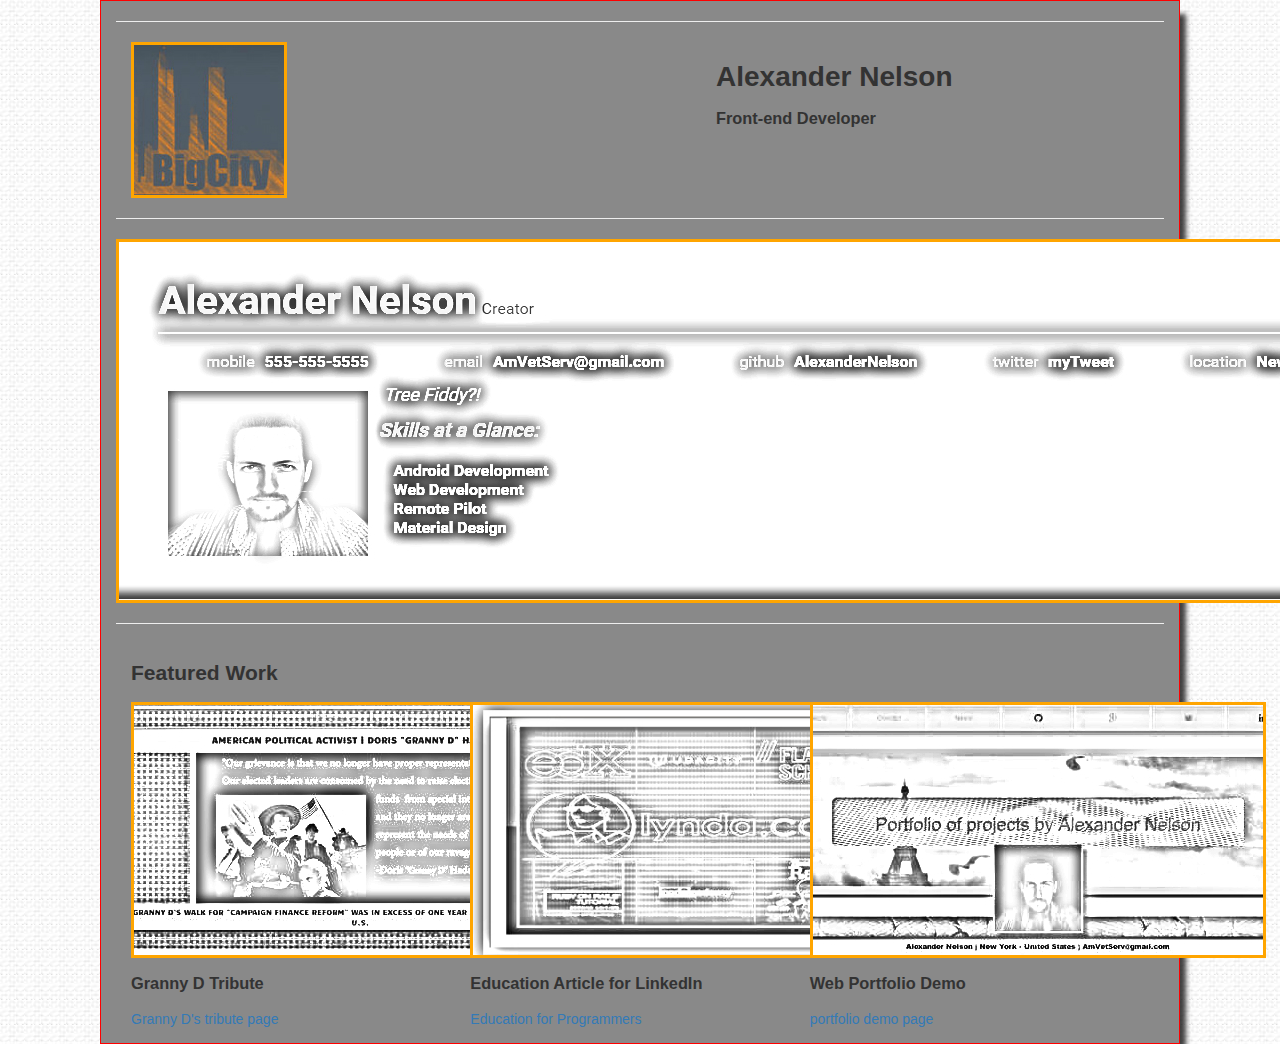
==== myPortfolio.html @ 995f4b0a "init commit" ====
<!DOCTYPE html>
<html>
<head>
  <title>Udacity Portfolio Project</title>
  <meta charset="utf-8">
  <meta name="viewport" content="width=device-width, initial-scale=1.0">
    <link rel="stylesheet" href="https://maxcdn.bootstrapcdn.com/bootstrap/3.3.7/css/bootstrap.min.css">
  <link href="http://fonts.googleapis.com/css?family=Lato:100,300,400,700" rel="stylesheet">
  <link rel="stylesheet" href="css/styles.css">
</head>



<body>
<div id="page">
  <div id="blanket" class="container-fluid">
  <hr>
    <header>
      <div class="container">
        <div class="row">
          <div class="col-md-6 logo">
            <img class="img-responsive" src="images/bigcity-logo4.jpg" alt="Alexander's Logo">
          </div>
          <div class="col-md-6 header-text">
            <h1 class="header-text-head">Alexander Nelson</h1>
            <h3>Front-end Developer</h3>
          </div>
        </div>
      </div>
    </header>
  <hr>


  <section class="row">
    <div class="col-md-12">
      <source class="img-responsive" media="(max-width:767px)" srcset="images/webres.PNG 2x, images/webres-opt.jpg 1x">
      <source media="(min-width:768px)" srcset="images/webres.PNG 2x, images/webres-opt.jpg
      </picture>1x">
      <img src="images/webres.jpg" alt="Hero image of Alexander Nelson">
    </div>
  </section>
<hr>
  <section class="col-md-12">
    <h2>Featured Work</h2>
    <div class="row feature-item-container">
      <div class="col-md-4 feature-item">
            <a href="#">
                <source class="img-responsive" media="(min-width:768px)" srcset="images/grannydlg.jpg 2x, images/grannydsm.jpg 1x">
                <img src="images/grannydsm.jpg" alt="Granny D with American flag surrounded by children">
            </a>
          <h3>Granny D Tribute</h3>
            <p><a href="https://alexandernelson.github.io/grannyd-webpage/">Granny D's tribute page</a></p>
      </div>
      <div class="col-md-4 feature-item">
          <a href="#">
              <source class="img-responsive" media="(min-width:768px)" srcset="images/mooclg.jpg 2x, images/moocsm.jpg 1x">
              <img src="images/moocsm.jpg" alt="Article of MOOC providers">
          </a>
        <h3>Education Article for LinkedIn</h3>
          <p><a href="https://www.linkedin.com/pulse/i-cant-stop-coding-learning-thanks-all-contributors-online-nelson?trk=prof-post">Education for Programmers</a></p>
      </div>
      <div class="col-md-4 feature-item">
          <a href="#">
              <source class="img-responsive" media="(min-width:768px)" srcset="images/portlg.jpg 2x, images/portsm.jpg 1x">
              <img src="images/portsm.jpg" alt="Webportfolio preview">
          </a>
          <h3>Web Portfolio Demo</h3>
          <p><a href="https://alexandernelson.github.io/Developer-Education-And-Projects-By-Alexander-Nelson/">portfolio demo page</a></p>
      </div>
    </div>
  </section>
</div>
</div>
</body>
</html>
---- css/styles.css ----
.feature-item {
    width:33.333%;
}

.feature-item-container {
    width:100%;
}

/*.container {
    margin: 0 auto;
    padding: 0 15px;
    width: 100%;
}*/

article, aside, footer, header, hgroup, main, nav, section{
    display: block;
}

h1 {
    display: block;
    font-size: 2em;
    -webkit-margin-before: 0.67;
    -webkit-margin-after: 0.67;
    -webkit-margin-start: 0px;
    -webkit-margin-end: 0px;
    font-weight: bold;
}

h3 {
    display: block;
    font-size: 1.17em;
    -webkit-margin-before: 1em;
    -webkit-margin-after: 1em;
    -webkit-margin-start: 0px;
    -webkit-margin-end: 0px;
    font-weight: bold;
}

figure {
    display: block;
    -webkit-margin-before: 1em;
    -webkit-margin-after: 1em;
    -webkit-margin-start: 40px;
    -webkit-margin-end: 40px;
}

h2 {
    display: block;
    font-size: 1.5em;
    -webkit-margin-before: 0.83em;
    -webkit-margin-after: 0.83em;
    -webkit-margin-start: 0px;
    -webkit-margin-end: 0px;
    font-weight: bold;
}

p {
    display: block;
    -webkit-margin-before: 1em;
    -webkit-margin-after: 1em;
    -webkit-margin-start: 0px;
    -webkit-margin-end: 0px;
}

#blanket {
  margin-left: auto;
  margin-right: auto;
  background-color: #898989;
  max-width: 1080px;
  border: 1px solid red;
  -webkit-box-shadow: 10px 10px 5px -4px rgba(0,0,0,0.75);
  -moz-box-shadow: 10px 10px 5px -4px rgba(0,0,0,0.75);
  box-shadow: 10px 10px 5px -4px rgba(0,0,0,0.75);
}

#page {
 background-image: url("../images/wht-bg.jpg");
    background-repeat: repeat;
}

img{
    border: 3px solid orange;
}
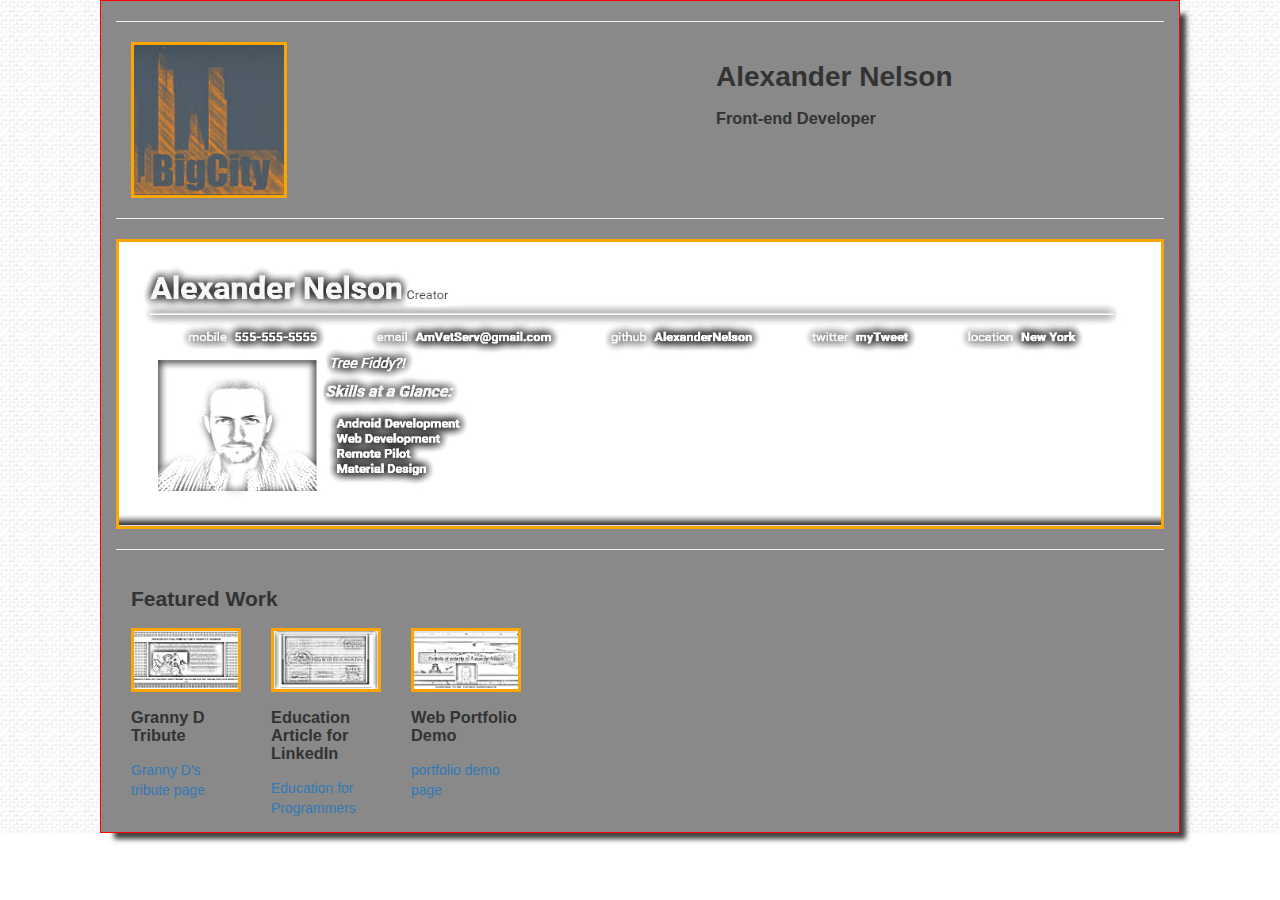
==== commit 5ec8c596: "add image responsive to features" ====
--- a/myPortfolio.html
+++ b/myPortfolio.html
@@ -33,10 +33,8 @@
 
   <section class="row">
     <div class="col-md-12">
-      <source class="img-responsive" media="(max-width:767px)" srcset="images/webres.PNG 2x, images/webres-opt.jpg 1x">
-      <source media="(min-width:768px)" srcset="images/webres.PNG 2x, images/webres-opt.jpg
-      </picture>1x">
-      <img src="images/webres.jpg" alt="Hero image of Alexander Nelson">
+
+      <img class="img-responsive" src="images/webres.jpg" alt="Hero image of Alexander Nelson">
     </div>
   </section>
 <hr>
@@ -46,7 +44,7 @@
       <div class="col-md-4 feature-item">
             <a href="#">
                 <source class="img-responsive" media="(min-width:768px)" srcset="images/grannydlg.jpg 2x, images/grannydsm.jpg 1x">
-                <img src="images/grannydsm.jpg" alt="Granny D with American flag surrounded by children">
+                <img class="img-responsive" src="images/grannydsm.jpg" alt="Granny D with American flag surrounded by children">
             </a>
           <h3>Granny D Tribute</h3>
             <p><a href="https://alexandernelson.github.io/grannyd-webpage/">Granny D's tribute page</a></p>
@@ -54,7 +52,7 @@
       <div class="col-md-4 feature-item">
           <a href="#">
               <source class="img-responsive" media="(min-width:768px)" srcset="images/mooclg.jpg 2x, images/moocsm.jpg 1x">
-              <img src="images/moocsm.jpg" alt="Article of MOOC providers">
+              <img class="img-responsive" src="images/moocsm.jpg" alt="Article of MOOC providers">
           </a>
         <h3>Education Article for LinkedIn</h3>
           <p><a href="https://www.linkedin.com/pulse/i-cant-stop-coding-learning-thanks-all-contributors-online-nelson?trk=prof-post">Education for Programmers</a></p>
@@ -62,7 +60,7 @@
       <div class="col-md-4 feature-item">
           <a href="#">
               <source class="img-responsive" media="(min-width:768px)" srcset="images/portlg.jpg 2x, images/portsm.jpg 1x">
-              <img src="images/portsm.jpg" alt="Webportfolio preview">
+              <img class="img-responsive" src="images/portsm.jpg" alt="Webportfolio preview">
           </a>
           <h3>Web Portfolio Demo</h3>
           <p><a href="https://alexandernelson.github.io/Developer-Education-And-Projects-By-Alexander-Nelson/">portfolio demo page</a></p>
--- a/css/styles.css
+++ b/css/styles.css
@@ -1,5 +1,5 @@
 .feature-item {
-    width:33.333%;
+    width:10em;
 }
 
 .feature-item-container {
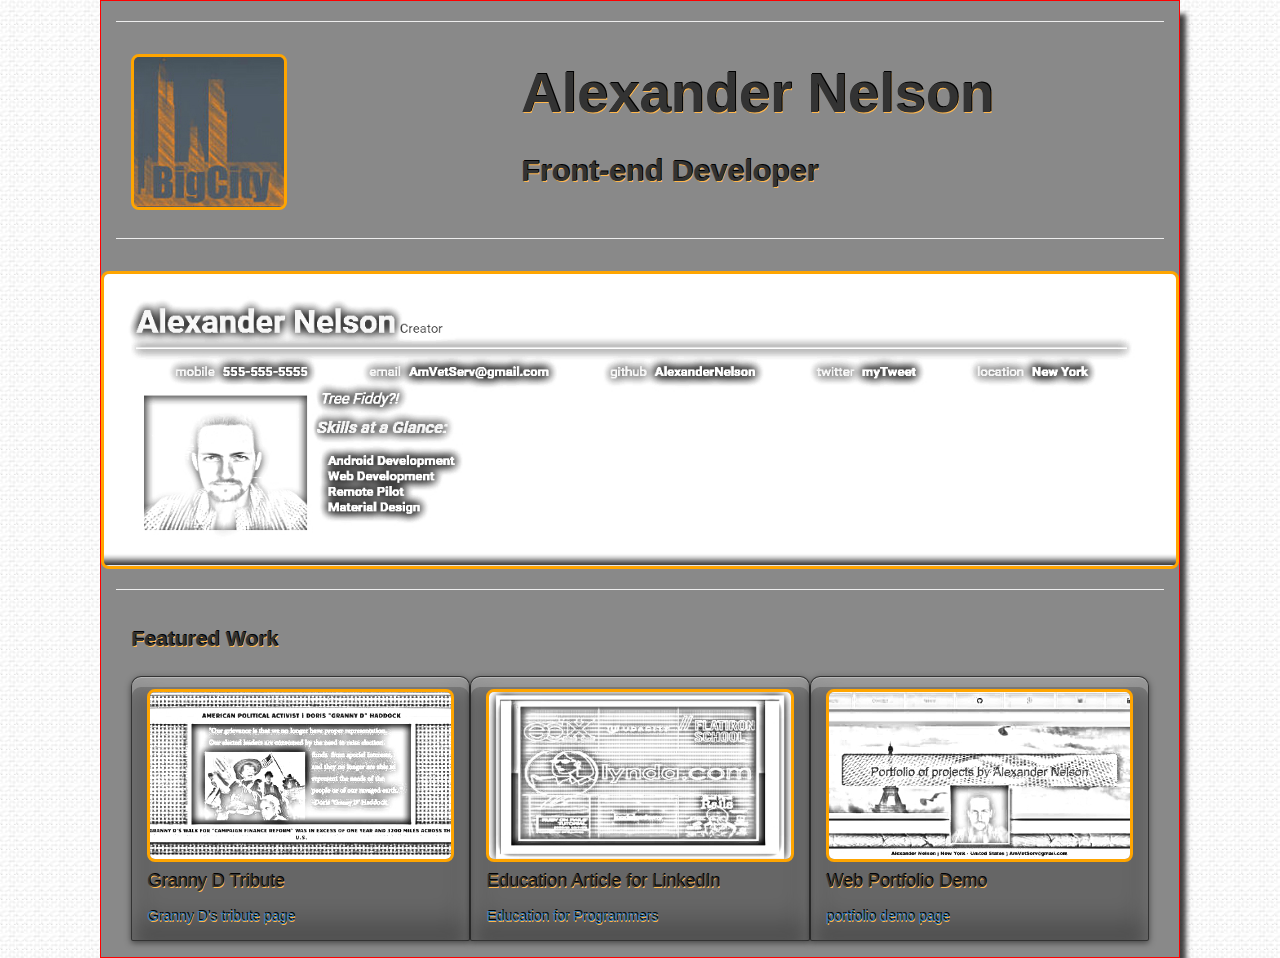
==== commit 7eb351df: "style font and borders" ====
--- a/myPortfolio.html
+++ b/myPortfolio.html
@@ -18,10 +18,10 @@
     <header>
       <div class="container">
         <div class="row">
-          <div class="col-md-6 logo">
+          <div class="col-md-4 logo">
             <img class="img-responsive" src="images/bigcity-logo4.jpg" alt="Alexander's Logo">
           </div>
-          <div class="col-md-6 header-text">
+          <div class="col-md-8 header-text">
             <h1 class="header-text-head">Alexander Nelson</h1>
             <h3>Front-end Developer</h3>
           </div>
@@ -32,10 +32,7 @@
 
 
   <section class="row">
-    <div class="col-md-12">
-
-      <img class="img-responsive" src="images/webres.jpg" alt="Hero image of Alexander Nelson">
-    </div>
+      <img class="img-responsive hero-image" src="images/webres.jpg" alt="Hero image of Alexander Nelson">
   </section>
 <hr>
   <section class="col-md-12">
@@ -46,7 +43,7 @@
                 <source class="img-responsive" media="(min-width:768px)" srcset="images/grannydlg.jpg 2x, images/grannydsm.jpg 1x">
                 <img class="img-responsive" src="images/grannydsm.jpg" alt="Granny D with American flag surrounded by children">
             </a>
-          <h3>Granny D Tribute</h3>
+          <h4>Granny D Tribute</h4>
             <p><a href="https://alexandernelson.github.io/grannyd-webpage/">Granny D's tribute page</a></p>
       </div>
       <div class="col-md-4 feature-item">
@@ -54,7 +51,7 @@
               <source class="img-responsive" media="(min-width:768px)" srcset="images/mooclg.jpg 2x, images/moocsm.jpg 1x">
               <img class="img-responsive" src="images/moocsm.jpg" alt="Article of MOOC providers">
           </a>
-        <h3>Education Article for LinkedIn</h3>
+        <h4>Education Article for LinkedIn</h4>
           <p><a href="https://www.linkedin.com/pulse/i-cant-stop-coding-learning-thanks-all-contributors-online-nelson?trk=prof-post">Education for Programmers</a></p>
       </div>
       <div class="col-md-4 feature-item">
@@ -62,7 +59,7 @@
               <source class="img-responsive" media="(min-width:768px)" srcset="images/portlg.jpg 2x, images/portsm.jpg 1x">
               <img class="img-responsive" src="images/portsm.jpg" alt="Webportfolio preview">
           </a>
-          <h3>Web Portfolio Demo</h3>
+          <h4>Web Portfolio Demo</h4>
           <p><a href="https://alexandernelson.github.io/Developer-Education-And-Projects-By-Alexander-Nelson/">portfolio demo page</a></p>
       </div>
     </div>
--- a/css/styles.css
+++ b/css/styles.css
@@ -1,16 +1,22 @@
+
+
 .feature-item {
-    width:10em;
+  width:33.333%;
+  border: 1px solid rgba(0,0,0,0.5);
+   border-radius: 10px 10px 2px 2px;
+   background: rgba(0,0,0,0.25);
+   box-shadow: 0 2px 6px rgba(0,0,0,0.5), inset 0 1px rgba(255,255,255,0.3), inset 0 10px rgba(255,255,255,0.2), inset 0 10px 20px rgba(255,255,255,0.25), inset 0 -15px 30px rgba(0,0,0,0.3);
+   -o-box-shadow: 0 2px 6px rgba(0,0,0,0.5), inset 0 1px rgba(255,255,255,0.3), inset 0 10px rgba(255,255,255,0.2), inset 0 10px 20px rgba(255,255,255,0.25), inset 0 -15px 30px rgba(0,0,0,0.3);
+   -webkit-box-shadow: 0 2px 6px rgba(0,0,0,0.5), inset 0 1px rgba(255,255,255,0.3), inset 0 10px rgba(255,255,255,0.2), inset 0 10px 20px rgba(255,255,255,0.25), inset 0 -15px 30px rgba(0,0,0,0.3);
+   -moz-box-shadow: 0 2px 6px rgba(0,0,0,0.5), inset 0 1px rgba(255,255,255,0.3), inset 0 10px rgba(255,255,255,0.2), inset 0 10px 20px rgba(255,255,255,0.25), inset 0 -15px 30px rgba(0,0,0,0.3);
+  margin-bottom: 16px;
+  margin-top: 8px;
 }
 
 .feature-item-container {
     width:100%;
+    margin: 0 auto;
 }
-
-/*.container {
-    margin: 0 auto;
-    padding: 0 15px;
-    width: 100%;
-}*/
 
 article, aside, footer, header, hgroup, main, nav, section{
     display: block;
@@ -18,22 +24,31 @@
 
 h1 {
     display: block;
-    font-size: 2em;
-    -webkit-margin-before: 0.67;
-    -webkit-margin-after: 0.67;
-    -webkit-margin-start: 0px;
-    -webkit-margin-end: 0px;
+    font-size: 4em;
     font-weight: bold;
+    margin-bottom: .5em;
+     text-shadow:
+    1px -1px 0 #000,
+    1px 1px 0 #ffb74d;
 }
 
 h3 {
     display: block;
-    font-size: 1.17em;
+    font-size: 2.17em;
     -webkit-margin-before: 1em;
     -webkit-margin-after: 1em;
     -webkit-margin-start: 0px;
     -webkit-margin-end: 0px;
     font-weight: bold;
+     text-shadow:
+    1px -1px 0 #000,
+    1px 1px 0 #ffb74d;
+}
+
+h4 {
+   text-shadow:
+    1px -1px 0 #000,
+    1px 1px 0 #ffb74d;
 }
 
 figure {
@@ -52,6 +67,9 @@
     -webkit-margin-start: 0px;
     -webkit-margin-end: 0px;
     font-weight: bold;
+     text-shadow:
+    1px -1px 0 #000,
+    1px 1px 0 #ffb74d;
 }
 
 p {
@@ -60,6 +78,9 @@
     -webkit-margin-after: 1em;
     -webkit-margin-start: 0px;
     -webkit-margin-end: 0px;
+     text-shadow:
+    1px -1px 0 #000,
+    1px 1px 0 #ffb74d;
 }
 
 #blanket {
@@ -79,5 +100,7 @@
 }
 
 img{
-    border: 3px solid orange;
+  border: 3px solid orange;
+  margin-top: 12px;
+  border-radius: 8px;
 }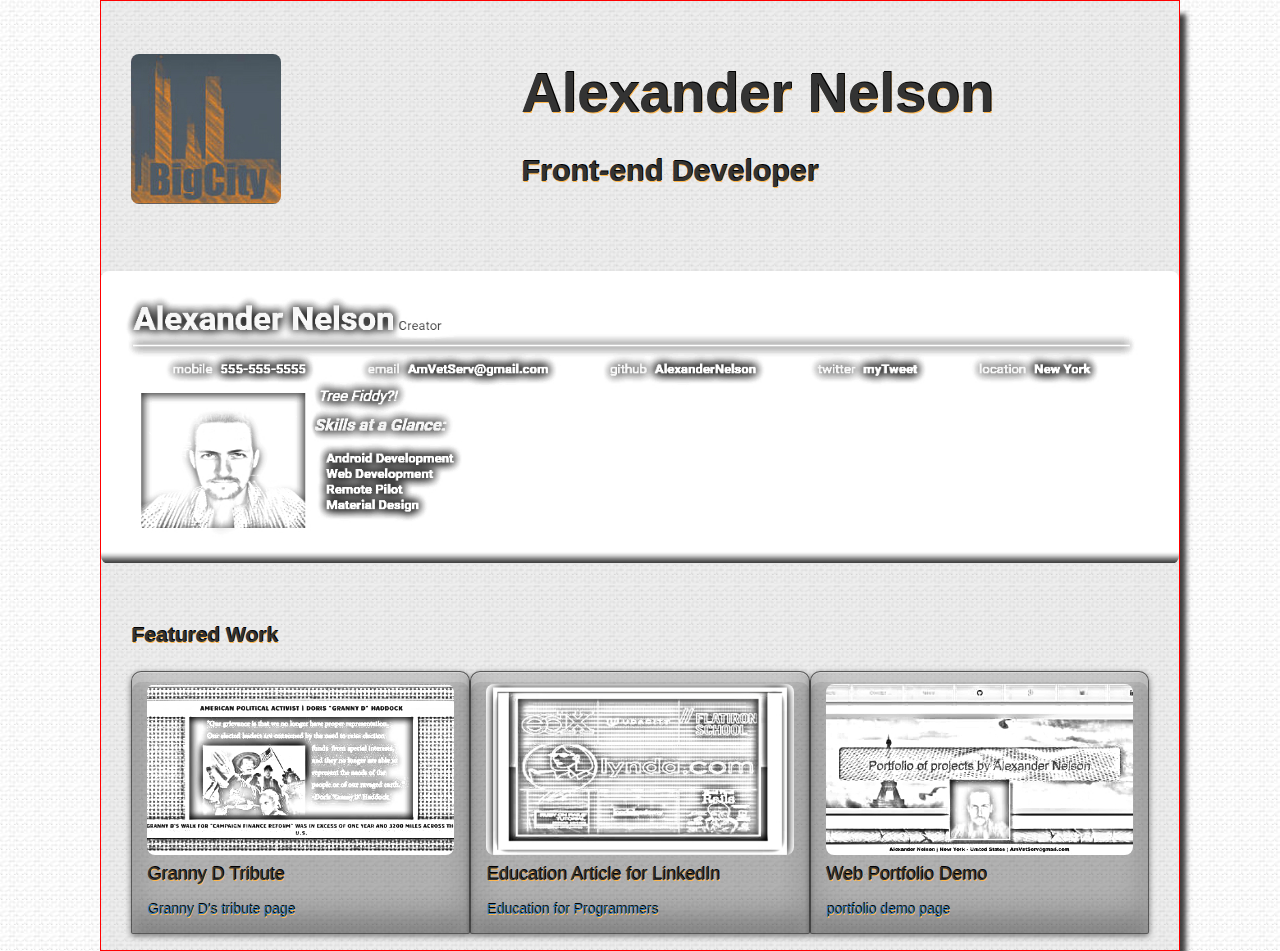
==== commit 7c4c8fdd: "add comments and fix some formatting errors" ====
--- a/myPortfolio.html
+++ b/myPortfolio.html
@@ -1,70 +1,74 @@
 <!DOCTYPE html>
 <html>
+
 <head>
   <title>Udacity Portfolio Project</title>
   <meta charset="utf-8">
   <meta name="viewport" content="width=device-width, initial-scale=1.0">
-    <link rel="stylesheet" href="https://maxcdn.bootstrapcdn.com/bootstrap/3.3.7/css/bootstrap.min.css">
+  <link rel="stylesheet" href="https://maxcdn.bootstrapcdn.com/bootstrap/3.3.7/css/bootstrap.min.css">
   <link href="http://fonts.googleapis.com/css?family=Lato:100,300,400,700" rel="stylesheet">
   <link rel="stylesheet" href="css/styles.css">
 </head>
 
-
-
 <body>
-<div id="page">
-  <div id="blanket" class="container-fluid">
-  <hr>
-    <header>
-      <div class="container">
-        <div class="row">
-          <div class="col-md-4 logo">
-            <img class="img-responsive" src="images/bigcity-logo4.jpg" alt="Alexander's Logo">
-          </div>
-          <div class="col-md-8 header-text">
-            <h1 class="header-text-head">Alexander Nelson</h1>
-            <h3>Front-end Developer</h3>
+<!-- next two lines make the webpage look like a page on a page
+ -->  <div id="page">
+    <div id="blanket" class="container-fluid">
+      <hr> <!-- line above logo and name -->
+      <header>
+        <div class="container">
+          <div class="row">
+            <div class="col-md-4 logo">
+              <img class="img-responsive" src="images/bigcity-logo4.jpg" alt="Alexander's Logo">
+            </div>
+            <div class="col-md-8 header-text">
+              <h1 class="header-text-head">Alexander Nelson</h1>
+              <h3>Front-end Developer</h3>
+            </div>
           </div>
         </div>
-      </div>
-    </header>
-  <hr>
+      </header>
 
-
-  <section class="row">
-      <img class="img-responsive hero-image" src="images/webres.jpg" alt="Hero image of Alexander Nelson">
-  </section>
-<hr>
-  <section class="col-md-12">
-    <h2>Featured Work</h2>
-    <div class="row feature-item-container">
-      <div class="col-md-4 feature-item">
-            <a href="#">
-                <source class="img-responsive" media="(min-width:768px)" srcset="images/grannydlg.jpg 2x, images/grannydsm.jpg 1x">
+      <hr> <!-- line below logo and name
+ -->
+      <section class="row">
+        <img class="img-responsive hero-image" src="images/webres.jpg" alt="Hero image of Alexander Nelson">
+      </section>
+      <hr> <!-- line above project photos -->
+      <section class="col-md-12">
+        <h2>Featured Work</h2>
+        <div class="row feature-item-container">
+          <div class="col-md-4 feature-item">
+            <a href="https://alexandernelson.github.io/grannyd-webpage/">
+              <source class="img-responsive" media="(min-width:768px)" srcset="images/grannydlg.jpg 2x, images/grannydsm.jpg 1x">
                 <img class="img-responsive" src="images/grannydsm.jpg" alt="Granny D with American flag surrounded by children">
             </a>
-          <h4>Granny D Tribute</h4>
-            <p><a href="https://alexandernelson.github.io/grannyd-webpage/">Granny D's tribute page</a></p>
-      </div>
-      <div class="col-md-4 feature-item">
-          <a href="#">
+            <h4>Granny D Tribute</h4>
+            <p><a href="https://alexandernelson.github.io/grannyd-webpage/">Granny D's tribute page</a>
+            </p>
+          </div>
+          <div class="col-md-4 feature-item">
+            <a href="https://www.linkedin.com/pulse/i-cant-stop-coding-learning-thanks-all-contributors-online-nelson?trk=prof-post">
               <source class="img-responsive" media="(min-width:768px)" srcset="images/mooclg.jpg 2x, images/moocsm.jpg 1x">
-              <img class="img-responsive" src="images/moocsm.jpg" alt="Article of MOOC providers">
-          </a>
-        <h4>Education Article for LinkedIn</h4>
-          <p><a href="https://www.linkedin.com/pulse/i-cant-stop-coding-learning-thanks-all-contributors-online-nelson?trk=prof-post">Education for Programmers</a></p>
-      </div>
-      <div class="col-md-4 feature-item">
-          <a href="#">
+                <img class="img-responsive" src="images/moocsm.jpg" alt="Article of MOOC providers">
+            </a>
+            <h4>Education Article for LinkedIn</h4>
+            <p><a href="https://www.linkedin.com/pulse/i-cant-stop-coding-learning-thanks-all-contributors-online-nelson?trk=prof-post">Education for Programmers</a>
+            </p>
+          </div>
+          <div class="col-md-4 feature-item">
+            <a href="https://alexandernelson.github.io/Developer-Education-And-Projects-By-Alexander-Nelson/">
               <source class="img-responsive" media="(min-width:768px)" srcset="images/portlg.jpg 2x, images/portsm.jpg 1x">
-              <img class="img-responsive" src="images/portsm.jpg" alt="Webportfolio preview">
-          </a>
-          <h4>Web Portfolio Demo</h4>
-          <p><a href="https://alexandernelson.github.io/Developer-Education-And-Projects-By-Alexander-Nelson/">portfolio demo page</a></p>
-      </div>
+                <img class="img-responsive" src="images/portsm.jpg" alt="Webportfolio preview">
+            </a>
+            <h4>Web Portfolio Demo</h4>
+            <p><a href="https://alexandernelson.github.io/Developer-Education-And-Projects-By-Alexander-Nelson/">portfolio demo page</a>
+            </p>
+          </div>
+        </div>
+      </section>
     </div>
-  </section>
-</div>
-</div>
+  </div>
 </body>
-</html>
+
+</html>--- a/css/styles.css
+++ b/css/styles.css
@@ -14,7 +14,7 @@
 }
 
 .feature-item-container {
-    width:100%;
+    width: 100%;
     margin: 0 auto;
 }
 
@@ -37,8 +37,6 @@
     font-size: 2.17em;
     -webkit-margin-before: 1em;
     -webkit-margin-after: 1em;
-    -webkit-margin-start: 0px;
-    -webkit-margin-end: 0px;
     font-weight: bold;
      text-shadow:
     1px -1px 0 #000,
@@ -86,7 +84,7 @@
 #blanket {
   margin-left: auto;
   margin-right: auto;
-  background-color: #898989;
+  background-color: rgba(138, 138, 138, 0.15);
   max-width: 1080px;
   border: 1px solid red;
   -webkit-box-shadow: 10px 10px 5px -4px rgba(0,0,0,0.75);
@@ -95,12 +93,11 @@
 }
 
 #page {
- background-image: url("../images/wht-bg.jpg");
+ background-image: url(../images/wht-bg.jpg);
     background-repeat: repeat;
 }
 
 img{
-  border: 3px solid orange;
   margin-top: 12px;
   border-radius: 8px;
 }